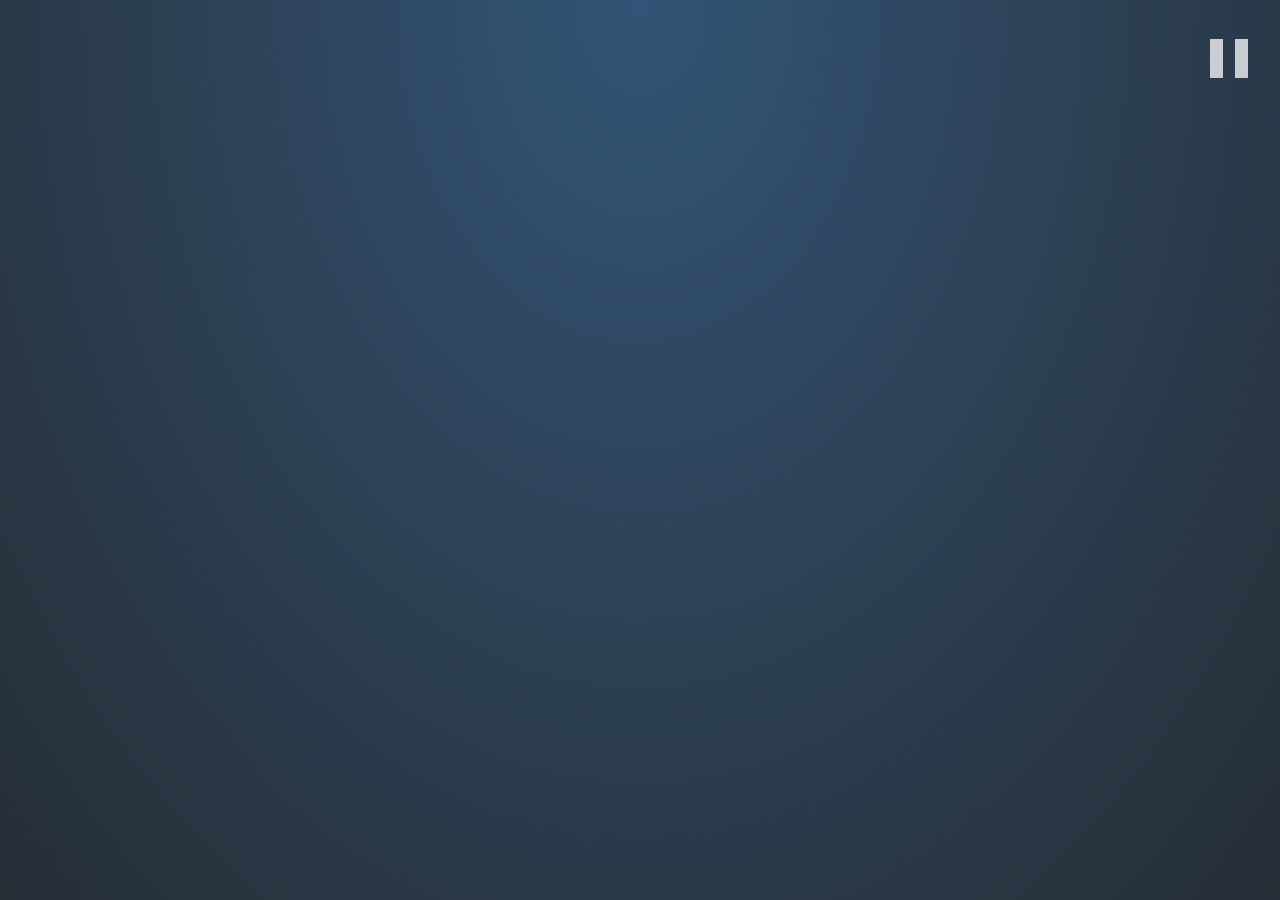
==== yhaC5DdEdB/index.html @ 10200095 "newgame" ====
<!DOCTYPE html>
<html lang="en" >
<head>
  <meta charset="UTF-8">
  <title>CodePen - Menja</title>
  <meta name="viewport" content="width=device-width, initial-scale=1">
<meta name="theme-color" content="#2c3f51"><link rel="stylesheet" href="./style.css">

</head>
<body>
<!-- partial:index.partial.html -->
<!-- Game canvas -->
<canvas id="c"></canvas>

<!-- Gameplay HUD -->
<div class="hud">
	<div class="hud__score">
		<div class="score-lbl"></div>
		<div class="cube-count-lbl"></div>
	</div>
	<div class="pause-btn"><div></div></div>
	<div class="slowmo">
		<div class="slowmo__bar"></div>
	</div>
</div>

<!-- Menu System -->
<div class="menus">
	<div class="menu menu--main">
		<h1>MENJA</h1>
		<button type="button" class="play-normal-btn">PLAY GAME</button>
	</div>
	<div class="menu menu--pause">
		<h1>Paused</h1>
		<button type="button" class="resume-btn">RESUME GAME</button>
		<button type="button" class="menu-btn--pause">MAIN MENU</button>
	</div>
	<div class="menu menu--score">
		<h1>Game Over</h1>
		<h2>Your Score:</h2>
		<div id="message"></div>
		<div class="final-score-lbl"></div>
		<div class="high-score-lbl"></div>
		<button type="button" class="play-again-btn">PLAY AGAIN</button>
		<button type="button" class="menu-btn--score">MAIN MENU</button>
	</div>
</div>
<!-- partial -->
  <script  src="./script.js"></script>

</body>
</html>
---- yhaC5DdEdB/style.css ----
body {
	margin: 0;
	background-color: #000;
	background-image: radial-gradient(ellipse at top, #335476 0.0%, #31506e 11.1%, #304b67 22.2%, #2f4760 33.3%, #2d4359 44.4%, #2c3f51 55.6%, #2a3a4a 66.7%, #293643 77.8%, #28323d 88.9%, #262e36 100.0%);
	height: 100vh;
	overflow: hidden;

	font-family: monospace;
	font-weight: bold;
	letter-spacing: 0.06em;
	color: rgba(255, 255, 255, 0.75);
}

#c {
	display: block;
	touch-action: none;
	transform: translateZ(0);
}


/*/////////////////////
//        HUD        //
/////////////////////*/


.hud__score,
.pause-btn {
	position: fixed;
	font-size: calc(14px + 2vw + 1vh);
}

.hud__score {
	top: 0.65em;
	left: 0.65em;
	pointer-events: none;
	user-select: none;
}

.cube-count-lbl {
	font-size: 0.46em;
}

.pause-btn {
	position: fixed;
	top: 0;
	right: 0;
	padding: 0.8em 0.65em;
}

.pause-btn > div {
	position: relative;
	width: 0.8em;
	height: 0.8em;
	opacity: 0.75;
}

.pause-btn > div::before,
.pause-btn > div::after {
	content: '';
	display: block;
	width: 34%;
	height: 100%;
	position: absolute;
	background-color: #fff;
}

.pause-btn > div::after {
	right: 0;
}

.slowmo {
	position: fixed;
	bottom: 0;
	width: 100%;
	pointer-events: none;
	opacity: 0;
	transition: opacity 0.4s;
	will-change: opacity;
}

.slowmo::before {
	content: 'SLOW-MO';
	display: block;
	font-size: calc(8px + 1vw + 0.5vh);
	margin-left: 0.5em;
	margin-bottom: 8px;
}

.slowmo::after {
	content: '';
	display: block;
	position: fixed;
	bottom: 0;
	width: 100%;
	height: 1.5vh;
	background-color: rgba(0, 0, 0, 0.25);
	z-index: -1;
}

.slowmo__bar {
	height: 1.5vh;
	background-color: rgba(255, 255, 255, 0.75);
	transform-origin: 0 0;
}



/*/////////////////////
//       MENUS       //
/////////////////////*/

.menus::before {
	content: '';
	pointer-events: none;
	position: fixed;
	top: 0;
	right: 0;
	bottom: 0;
	left: 0;
	background-color: #000;
	opacity: 0;
	transition: opacity 0.2s;
	transition-timing-function: ease-in;
}

.menus.has-active::before {
	opacity: 0.08;
	transition-duration: 0.4s;
	transition-timing-function: ease-out;
}

.menus.interactive-mode::before {
	opacity: 0.02;
}



/* Menu containers */
.menu {
	pointer-events: none;
	position: fixed;
	top: 0;
	right: 0;
	bottom: 0;
	left: 0;
	display: flex;
	flex-direction: column;
	justify-content: center;
	align-items: center;
	user-select: none;
	text-align: center;
	color: rgba(255, 255, 255, 0.9);
	opacity: 0;
	visibility: hidden;
	transform: translateY(30px);
	transition-property: opacity, visibility, transform;
	transition-duration: 0.2s;
	transition-timing-function: ease-in;
}

.menu.active {
	opacity: 1;
	visibility: visible;
	transform: translateY(0);
	transition-duration: 0.4s;
	transition-timing-function: ease-out;
}

.menus.interactive-mode .menu.active {
	opacity: 0.6;
}

.menus:not(.interactive-mode) .menu.active > * {
	pointer-events: auto;
}


/* Common menu elements */

h1 {
	font-size: 4rem;
	line-height: 0.95;
	text-align: center;
	font-weight: bold;
	margin: 0 0.65em 1em;
}

h2 {
	font-size: 1.2rem;
	line-height: 1;
	text-align: center;
	font-weight: bold;
	margin: -1em 0.65em 1em;
}

.final-score-lbl {
	font-size: 5rem;
	margin: -0.2em 0 0;
}

.high-score-lbl {
	font-size: 1.2rem;
	margin: 0 0 2.5em;
}

button {
	display: block;
	position: relative;
	width: 200px;
	padding: 12px 20px;
	background: transparent;
	border: none;
	outline: none;
	user-select: none;
	font-family: monospace;
	font-weight: bold;
	font-size: 1.4rem;
	color: #fff;
	opacity: 0.75;
	transition: opacity 0.3s;
}

button::before {
	content: '';
	position: absolute;
	top: 0;
	right: 0;
	bottom: 0;
	left: 0;
	background-color: rgba(255, 255, 255, 0.15);
	transform: scale(0, 0);
	opacity: 0;
	transition: opacity 0.3s, transform 0.3s;
}

/* No `:focus` styles because this is a mouse/touch game! */
button:active {
	opacity: 1;
}

button:active::before {
	transform: scale(1, 1);
	opacity: 1;
}

.credits {
	position: fixed;
	width: 100%;
	left: 0;
	bottom: 20px;
}

a {
	color: white;
}

/* Only enable hover state on large screens */
@media (min-width: 1025px) {
	button:hover {
		opacity: 1;
	}

	button:hover::before {
		transform: scale(1, 1);
		opacity: 1;
	}
}
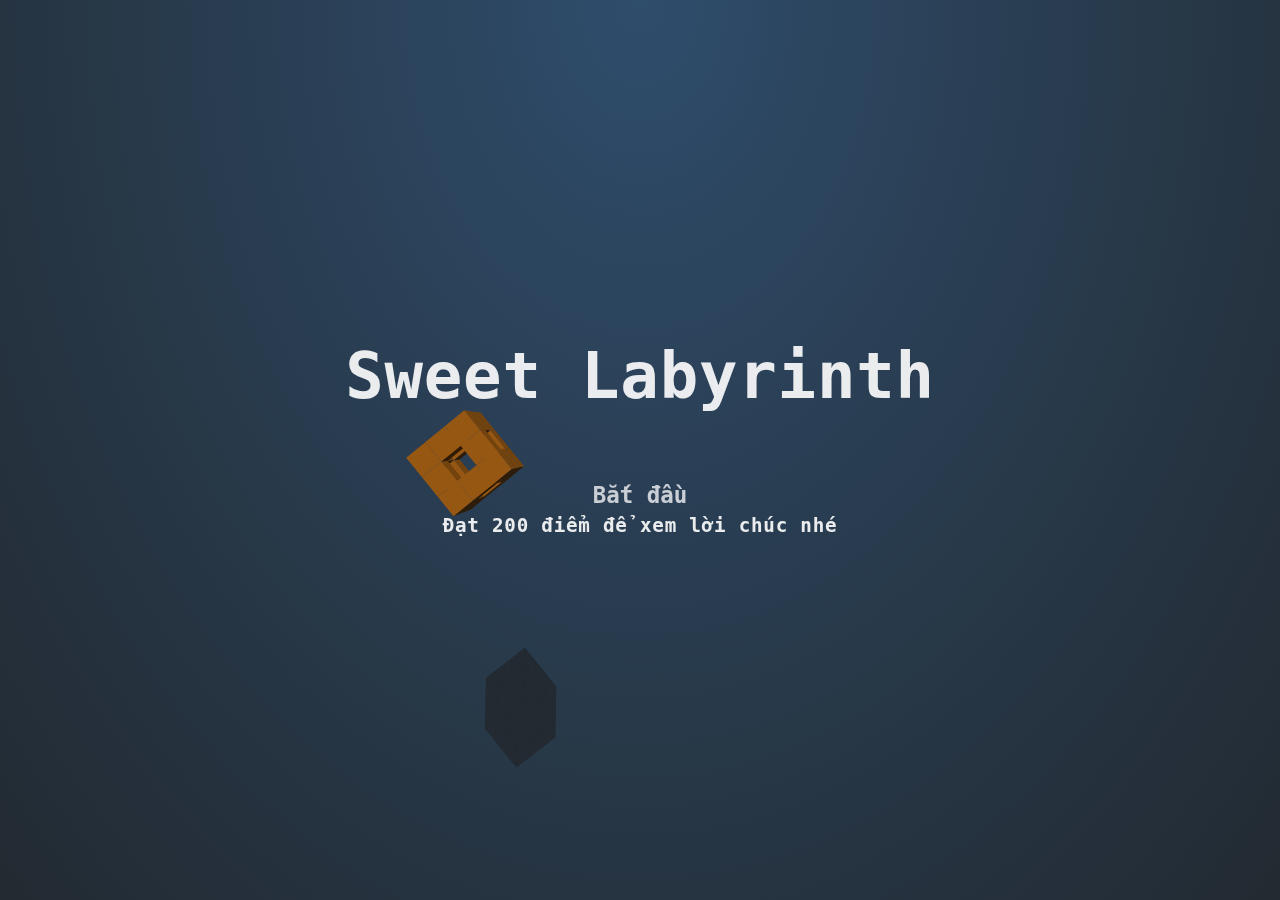
==== commit 505cd1e3: "newgame" ====
--- a/yhaC5DdEdB/index.html
+++ b/yhaC5DdEdB/index.html
@@ -27,8 +27,10 @@
 <!-- Menu System -->
 <div class="menus">
 	<div class="menu menu--main">
-		<h1>MENJA</h1>
-		<button type="button" class="play-normal-btn">PLAY GAME</button>
+		<h1>Sweet Labyrinth</h1>
+		<button type="button" class="play-normal-btn">Bắt đầu</button>
+		<br>
+		<h2>Đạt 200 điểm để xem lời chúc nhé</h2>
 	</div>
 	<div class="menu menu--pause">
 		<h1>Paused</h1>
@@ -36,13 +38,11 @@
 		<button type="button" class="menu-btn--pause">MAIN MENU</button>
 	</div>
 	<div class="menu menu--score">
-		<h1>Game Over</h1>
-		<h2>Your Score:</h2>
+		<h2>Điểm của bạn:</h2>
+		<div class="final-score-lbl"></div>
 		<div id="message"></div>
-		<div class="final-score-lbl"></div>
 		<div class="high-score-lbl"></div>
-		<button type="button" class="play-again-btn">PLAY AGAIN</button>
-		<button type="button" class="menu-btn--score">MAIN MENU</button>
+		<button type="button" class="play-again-btn">Chơi lại</button>
 	</div>
 </div>
 <!-- partial -->
